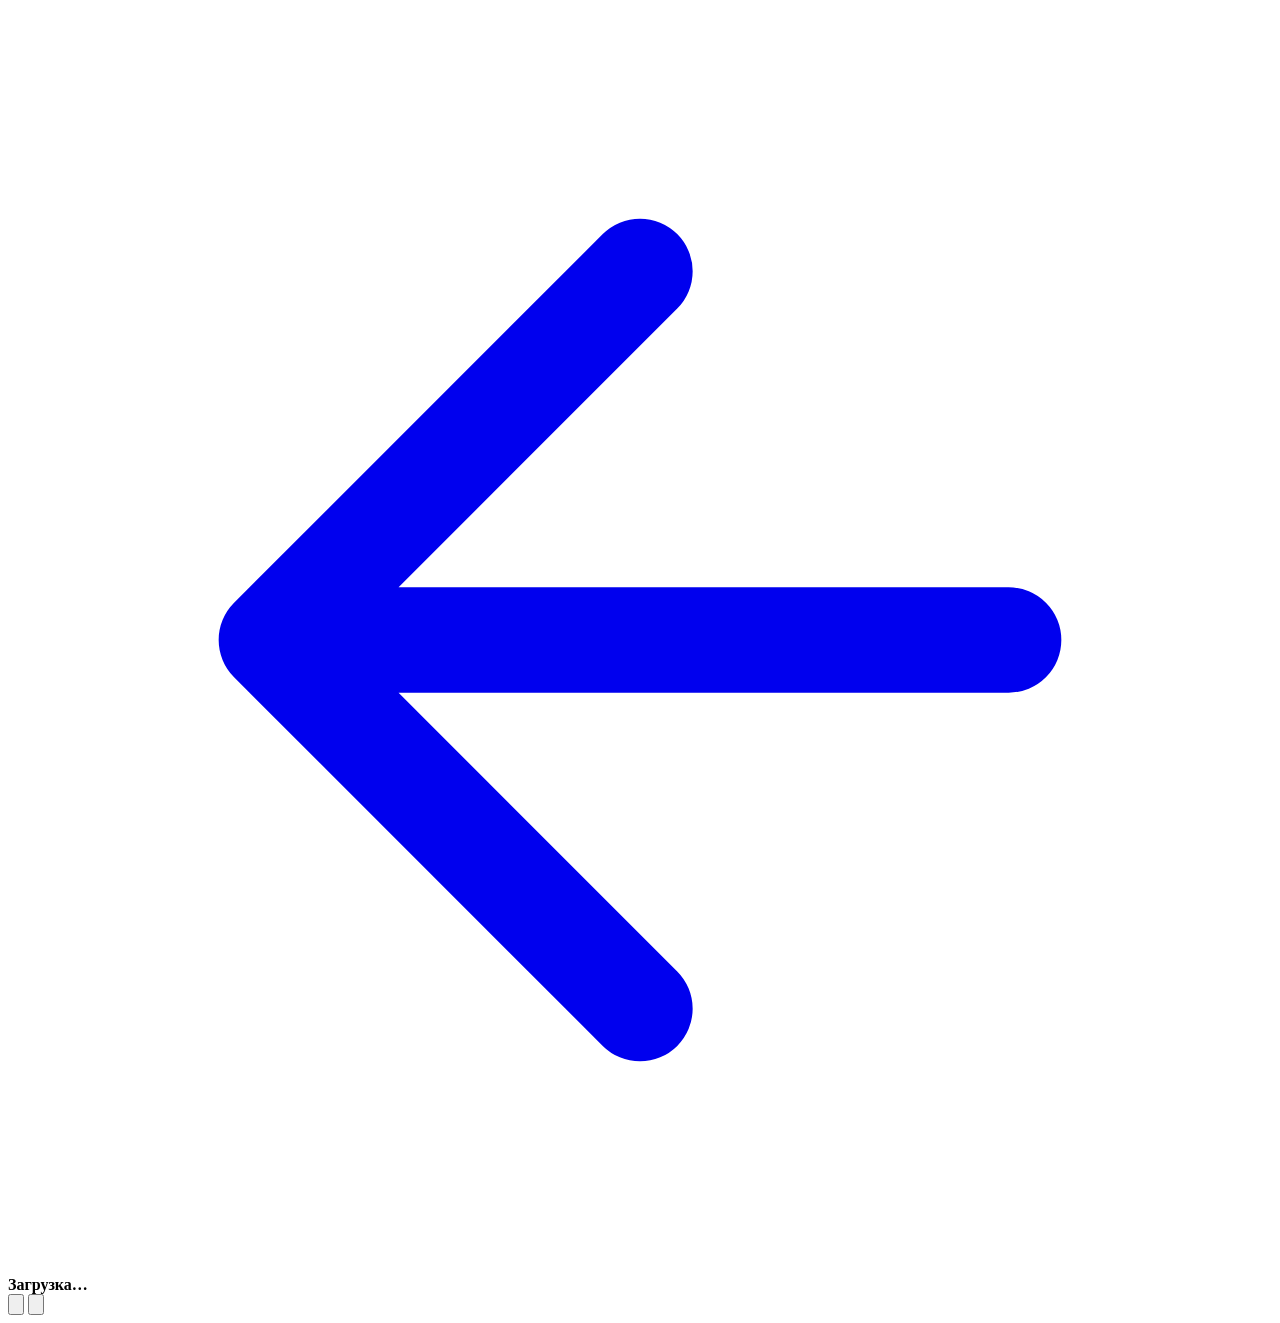
==== viewer.html @ b68bd86f "Страницы сайта, README и скрипты" ====
<!doctype html>
<html lang="ru">
<head>
  <meta charset="utf-8">
  <meta name="viewport" content="width=device-width, initial-scale=1, viewport-fit=cover">
  <title>Презентация — ЭПиО 6303</title>
  <link rel="icon" href="assets/favicon.svg" type="image/svg+xml">
  <link rel="preconnect" href="https://fonts.googleapis.com">
  <link rel="preconnect" href="https://fonts.gstatic.com" crossorigin>
  <link rel="preconnect" href="https://cdn.jsdelivr.net" crossorigin>
  <link rel="stylesheet" href="https://fonts.googleapis.com/css2?family=Manrope:wght@400;500;600;700;800&display=swap">
  <link rel="stylesheet" href="assets/styles.css">
  <script>try{var t=localStorage.getItem("theme")}catch(e){}document.documentElement.dataset.theme=t||(matchMedia("(prefers-color-scheme: dark)").matches?"dark":"light")</script>
</head>
<body class="viewer-body">
  <header class="viewer-bar">
    <a class="icon-btn" id="back" href="subjects.html" aria-label="Назад">
      <svg class="icon" viewBox="0 0 24 24" fill="none" stroke="currentColor" stroke-width="2" stroke-linecap="round" stroke-linejoin="round" aria-hidden="true"><path d="m12 19-7-7 7-7M19 12H5"/></svg>
    </a>
    <div class="viewer-title">
      <b id="title">Загрузка…</b>
      <span id="subtitle">&nbsp;</span>
    </div>
    <div class="viewer-tools">
      <span class="viewer-page" id="page-info"></span>
      <div class="viewer-zoom">
        <button class="icon-btn" id="zoom-out" type="button" aria-label="Уменьшить">
          <svg class="icon" viewBox="0 0 24 24" fill="none" stroke="currentColor" stroke-width="2" stroke-linecap="round" stroke-linejoin="round" aria-hidden="true"><path d="M5 12h14"/></svg>
        </button>
        <button class="icon-btn" id="zoom-in" type="button" aria-label="Увеличить">
          <svg class="icon" viewBox="0 0 24 24" fill="none" stroke="currentColor" stroke-width="2" stroke-linecap="round" stroke-linejoin="round" aria-hidden="true"><path d="M5 12h14M12 5v14"/></svg>
        </button>
      </div>
      <a class="icon-btn" id="download" href="#" download aria-label="Скачать оригинал" title="Скачать оригинал" hidden>
        <svg class="icon" viewBox="0 0 24 24" fill="none" stroke="currentColor" stroke-width="2" stroke-linecap="round" stroke-linejoin="round" aria-hidden="true"><path d="M12 3v12M7 10l5 5 5-5M5 21h14"/></svg>
      </a>
    </div>
  </header>

  <div id="pages" class="pages" aria-label="Страницы презентации"></div>
  <a class="btn btn-primary viewer-fab" id="fab" href="#" download hidden></a>

  <script src="assets/app.js"></script>
  <script type="module" src="assets/viewer.js"></script>
</body>
</html>
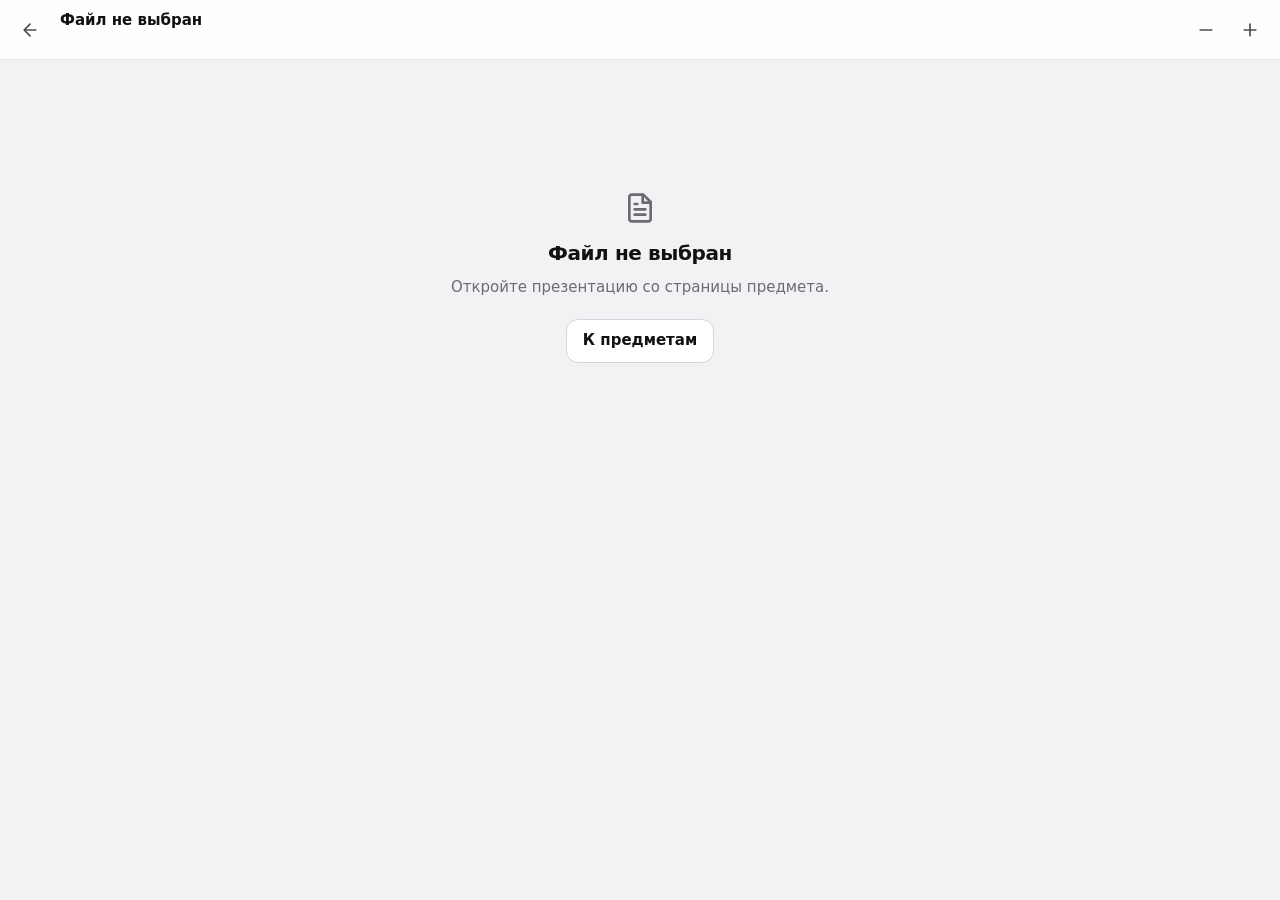
==== commit 7e24b3d4: "viewer.html: сброс кэша скрипта" ====
--- a/viewer.html
+++ b/viewer.html
@@ -41,6 +41,6 @@
   <a class="btn btn-primary viewer-fab" id="fab" href="#" download hidden></a>
 
   <script src="assets/app.js"></script>
-  <script type="module" src="assets/viewer.js"></script>
+  <script type="module" src="assets/viewer.js?v=3"></script>
 </body>
 </html>
--- a/assets/styles.css
+++ b/assets/styles.css
@@ -0,0 +1,732 @@
+/* ==========================================================================
+   ЭПиО 6303 — стили сайта
+   Цвета задаются переменными ниже: светлая тема, тёмная тема.
+   ========================================================================== */
+
+:root {
+  --bg: #f7f7f8;
+  --surface: #ffffff;
+  --surface-2: #f2f2f4;
+  --border: #e6e6e9;
+  --border-strong: #d4d4d9;
+  --text: #111114;
+  --text-2: #4a4a55;
+  --muted: #6b6b76;
+  --primary: #111114;
+  --primary-text: #ffffff;
+  --accent: #2f5bea;
+  --accent-soft: #eef2fe;
+  --success: #15803d;
+  --shadow-sm: 0 1px 2px rgba(17, 17, 20, 0.04), 0 1px 1px rgba(17, 17, 20, 0.03);
+  --shadow: 0 1px 2px rgba(17, 17, 20, 0.04), 0 4px 16px -4px rgba(17, 17, 20, 0.08);
+  --shadow-lg: 0 2px 4px rgba(17, 17, 20, 0.04), 0 16px 40px -12px rgba(17, 17, 20, 0.16);
+  --focus: 0 0 0 3px color-mix(in srgb, var(--accent) 35%, transparent);
+
+  --radius-sm: 10px;
+  --radius: 14px;
+  --radius-lg: 20px;
+
+  --font: "Manrope", system-ui, -apple-system, "Segoe UI", Roboto, sans-serif;
+  --header-h: 60px;
+  --tabbar-h: 64px;
+  --maxw: 1120px;
+  --ease: cubic-bezier(0.2, 0.7, 0.2, 1);
+  color-scheme: light;
+}
+
+:root[data-theme="dark"] {
+  --bg: #0b0b0d;
+  --surface: #141417;
+  --surface-2: #1b1b1f;
+  --border: #25252b;
+  --border-strong: #33333a;
+  --text: #ededf0;
+  --text-2: #c2c2ca;
+  --muted: #9a9aa5;
+  --primary: #ededf0;
+  --primary-text: #0b0b0d;
+  --accent: #7c9bff;
+  --accent-soft: #161d33;
+  --success: #4ade80;
+  --shadow-sm: 0 1px 2px rgba(0, 0, 0, 0.4);
+  --shadow: 0 1px 2px rgba(0, 0, 0, 0.4), 0 8px 24px -8px rgba(0, 0, 0, 0.5);
+  --shadow-lg: 0 2px 4px rgba(0, 0, 0, 0.4), 0 20px 48px -12px rgba(0, 0, 0, 0.7);
+  color-scheme: dark;
+}
+
+/* ---------- База ---------- */
+
+*,
+*::before,
+*::after { box-sizing: border-box; }
+
+[hidden] { display: none !important; }
+
+html { -webkit-text-size-adjust: 100%; }
+
+body {
+  margin: 0;
+  background: var(--bg);
+  color: var(--text);
+  font-family: var(--font);
+  font-size: 16px;
+  line-height: 1.5;
+  -webkit-font-smoothing: antialiased;
+  -moz-osx-font-smoothing: grayscale;
+  font-feature-settings: "cv11", "ss01";
+  padding-bottom: calc(var(--tabbar-h) + env(safe-area-inset-bottom));
+  transition: background-color 0.2s var(--ease), color 0.2s var(--ease);
+}
+
+@media (min-width: 900px) {
+  body { padding-bottom: 0; }
+}
+
+a { color: inherit; text-decoration: none; }
+button, input, select, textarea { font: inherit; color: inherit; }
+button { cursor: pointer; }
+img, svg { display: block; }
+h1, h2, h3, p { margin: 0; }
+
+:focus-visible { outline: none; box-shadow: var(--focus); border-radius: 8px; }
+
+.icon { width: 20px; height: 20px; flex: none; }
+.icon-sm { width: 16px; height: 16px; }
+.tnum { font-variant-numeric: tabular-nums; }
+.muted { color: var(--muted); }
+.sr-only {
+  position: absolute; width: 1px; height: 1px; padding: 0; margin: -1px;
+  overflow: hidden; clip: rect(0, 0, 0, 0); white-space: nowrap; border: 0;
+}
+
+/* ---------- Шапка ---------- */
+
+.header {
+  position: sticky;
+  top: 0;
+  z-index: 20;
+  height: var(--header-h);
+  background: color-mix(in srgb, var(--bg) 82%, transparent);
+  backdrop-filter: saturate(180%) blur(14px);
+  -webkit-backdrop-filter: saturate(180%) blur(14px);
+  border-bottom: 1px solid transparent;
+  transition: border-color 0.2s var(--ease);
+}
+.header.is-scrolled { border-bottom-color: var(--border); }
+
+.header-inner {
+  max-width: var(--maxw);
+  height: 100%;
+  margin: 0 auto;
+  padding: 0 16px;
+  display: flex;
+  align-items: center;
+  gap: 24px;
+}
+
+.brand { display: flex; align-items: center; gap: 10px; font-weight: 700; letter-spacing: -0.01em; }
+.brand-mark {
+  width: 32px; height: 32px; border-radius: 9px;
+  display: grid; place-items: center;
+  background: var(--primary); color: var(--primary-text);
+  font-size: 12px; font-weight: 800; letter-spacing: -0.02em;
+}
+.brand-sub { display: block; font-size: 12px; font-weight: 500; color: var(--muted); line-height: 1.2; }
+.brand-name { display: block; line-height: 1.2; }
+
+.nav-desktop { display: none; gap: 4px; margin-left: 8px; }
+.nav-desktop a {
+  padding: 8px 12px; border-radius: 9px; color: var(--muted); font-weight: 600; font-size: 15px;
+  transition: color 0.15s var(--ease), background-color 0.15s var(--ease);
+}
+.nav-desktop a:hover { color: var(--text); background: var(--surface-2); }
+.nav-desktop a[aria-current="page"] { color: var(--text); background: var(--surface-2); }
+
+.header-actions { margin-left: auto; display: flex; gap: 4px; }
+
+.icon-btn {
+  width: 44px; height: 44px; border-radius: 12px;
+  display: grid; place-items: center;
+  border: 0; background: transparent; color: var(--text-2);
+  transition: background-color 0.15s var(--ease), color 0.15s var(--ease), transform 0.1s var(--ease);
+}
+.icon-btn:hover { background: var(--surface-2); color: var(--text); }
+.icon-btn:active { transform: scale(0.94); }
+
+.theme-toggle .icon-moon { display: none; }
+:root[data-theme="dark"] .theme-toggle .icon-sun { display: none; }
+:root[data-theme="dark"] .theme-toggle .icon-moon { display: block; }
+
+@media (min-width: 900px) {
+  .nav-desktop { display: flex; }
+}
+
+/* ---------- Нижнее меню (телефон) ---------- */
+
+.tabbar {
+  position: fixed;
+  left: 0; right: 0; bottom: 0;
+  z-index: 30;
+  display: grid;
+  grid-template-columns: repeat(4, 1fr);
+  height: calc(var(--tabbar-h) + env(safe-area-inset-bottom));
+  padding-bottom: env(safe-area-inset-bottom);
+  background: color-mix(in srgb, var(--surface) 88%, transparent);
+  backdrop-filter: saturate(180%) blur(16px);
+  -webkit-backdrop-filter: saturate(180%) blur(16px);
+  border-top: 1px solid var(--border);
+}
+.tabbar a {
+  display: flex; flex-direction: column; align-items: center; justify-content: center; gap: 3px;
+  font-size: 11px; font-weight: 600; color: var(--muted);
+  -webkit-tap-highlight-color: transparent;
+  transition: color 0.15s var(--ease);
+}
+.tabbar a .icon { width: 22px; height: 22px; transition: transform 0.2s var(--ease); }
+.tabbar a:active .icon { transform: scale(0.88); }
+.tabbar a[aria-current="page"] { color: var(--text); }
+
+@media (min-width: 900px) {
+  .tabbar { display: none; }
+}
+
+/* ---------- Раскладка ---------- */
+
+.page {
+  max-width: var(--maxw);
+  margin: 0 auto;
+  padding: 20px 16px 48px;
+}
+@media (min-width: 900px) {
+  .page { padding: 40px 24px 80px; }
+}
+
+.page-head { margin-bottom: 20px; }
+.page-head h1 { font-size: 28px; line-height: 1.15; font-weight: 800; letter-spacing: -0.03em; }
+.page-head p { margin-top: 6px; color: var(--muted); font-size: 15px; }
+@media (min-width: 900px) {
+  .page-head { margin-bottom: 28px; }
+  .page-head h1 { font-size: 36px; }
+}
+
+.section { margin-top: 32px; }
+.section-head {
+  display: flex; align-items: baseline; justify-content: space-between; gap: 12px;
+  margin-bottom: 12px;
+}
+.section-head h2 { font-size: 18px; font-weight: 700; letter-spacing: -0.015em; }
+.section-link {
+  display: inline-flex; align-items: center; gap: 2px;
+  font-size: 14px; font-weight: 600; color: var(--muted);
+  padding: 6px 0;
+}
+.section-link:hover { color: var(--text); }
+
+.home-grid { display: grid; gap: 0; }
+@media (min-width: 900px) {
+  .home-grid { grid-template-columns: minmax(0, 1.1fr) minmax(0, 1fr); gap: 32px; align-items: start; }
+  .home-grid .section:first-child { margin-top: 0; }
+  .home-grid > div > .section:first-child { margin-top: 0; }
+}
+
+/* ---------- Карточки ---------- */
+
+.card {
+  background: var(--surface);
+  border: 1px solid var(--border);
+  border-radius: var(--radius-lg);
+  box-shadow: var(--shadow-sm);
+}
+
+.list-card { overflow: hidden; }
+.list-card > * + * { border-top: 1px solid var(--border); }
+
+/* Иконка предмета — единый маркер цвета во всём сайте */
+.chip {
+  --c: #64748b;
+  width: 40px; height: 40px; flex: none;
+  border-radius: 12px;
+  display: grid; place-items: center;
+  color: var(--c);
+  background: color-mix(in srgb, var(--c) 12%, var(--surface));
+}
+.chip .icon { width: 20px; height: 20px; }
+.chip-lg { width: 48px; height: 48px; border-radius: 14px; }
+.chip-lg .icon { width: 24px; height: 24px; }
+.chip-sm { width: 32px; height: 32px; border-radius: 10px; }
+.chip-sm .icon { width: 17px; height: 17px; }
+:root[data-theme="dark"] .chip {
+  color: color-mix(in srgb, var(--c) 70%, white);
+  background: color-mix(in srgb, var(--c) 20%, var(--surface));
+}
+
+.tag {
+  display: inline-flex; align-items: center; gap: 4px;
+  height: 22px; padding: 0 8px;
+  border-radius: 6px;
+  font-size: 12px; font-weight: 600;
+  background: var(--surface-2); color: var(--text-2);
+  white-space: nowrap;
+}
+.tag-lecture { background: var(--accent-soft); color: var(--accent); }
+.tag-live { background: color-mix(in srgb, var(--success) 14%, transparent); color: var(--success); }
+.tag-live::before {
+  content: ""; width: 6px; height: 6px; border-radius: 50%; background: currentColor;
+  animation: pulse 1.6s var(--ease) infinite;
+}
+@keyframes pulse { 0%, 100% { opacity: 1; } 50% { opacity: 0.3; } }
+
+/* ---------- Кнопки ---------- */
+
+.btn {
+  display: inline-flex; align-items: center; justify-content: center; gap: 8px;
+  min-height: 44px; padding: 0 16px;
+  border-radius: 12px; border: 1px solid var(--border-strong);
+  background: var(--surface); color: var(--text);
+  font-size: 15px; font-weight: 600; white-space: nowrap;
+  transition: background-color 0.15s var(--ease), border-color 0.15s var(--ease), transform 0.1s var(--ease), opacity 0.15s;
+  -webkit-tap-highlight-color: transparent;
+}
+.btn:hover { background: var(--surface-2); }
+.btn:active { transform: scale(0.97); }
+.btn .icon { width: 18px; height: 18px; }
+.btn-primary { background: var(--primary); color: var(--primary-text); border-color: var(--primary); }
+.btn-primary:hover { background: var(--primary); opacity: 0.88; }
+.btn-ghost { border-color: transparent; background: transparent; }
+.btn-sm { min-height: 36px; padding: 0 12px; font-size: 14px; border-radius: 10px; }
+.btn[disabled] { opacity: 0.5; pointer-events: none; }
+
+/* ---------- Блок «Сегодня» ---------- */
+
+.now-card { padding: 20px; position: relative; overflow: hidden; }
+@media (min-width: 900px) { .now-card { padding: 28px; } }
+
+.now-eyebrow {
+  display: flex; align-items: center; gap: 8px; flex-wrap: wrap;
+  font-size: 13px; font-weight: 600; color: var(--muted);
+}
+.now-countdown {
+  margin-top: 16px;
+  font-size: 44px; line-height: 1; font-weight: 800; letter-spacing: -0.04em;
+  font-variant-numeric: tabular-nums;
+}
+.now-countdown small { font-size: 0.5em; font-weight: 700; letter-spacing: -0.02em; color: var(--muted); margin-left: 2px; margin-right: 6px; }
+.now-countdown small:last-child { margin-right: 0; }
+.now-label { margin-top: 6px; font-size: 14px; color: var(--muted); font-weight: 500; }
+@media (min-width: 900px) { .now-countdown { font-size: 56px; } }
+
+.now-lesson {
+  display: flex; gap: 14px; align-items: flex-start;
+  margin-top: 22px; padding-top: 20px; border-top: 1px solid var(--border);
+}
+.now-lesson-title { font-size: 18px; font-weight: 700; letter-spacing: -0.015em; line-height: 1.3; }
+.now-lesson-meta {
+  display: flex; flex-wrap: wrap; gap: 4px 14px; margin-top: 6px;
+  font-size: 14px; color: var(--text-2);
+}
+.now-lesson-meta span { display: inline-flex; align-items: center; gap: 5px; }
+.now-lesson-meta .icon { width: 15px; height: 15px; color: var(--muted); }
+
+.progress {
+  height: 6px; border-radius: 99px; background: var(--surface-2); overflow: hidden; margin-top: 18px;
+}
+.progress > div {
+  height: 100%; border-radius: inherit; background: var(--success);
+  transition: width 1s linear;
+}
+
+.now-empty { display: flex; gap: 14px; align-items: flex-start; }
+.now-empty h2 { font-size: 20px; font-weight: 700; letter-spacing: -0.02em; }
+.now-empty p { color: var(--muted); margin-top: 4px; font-size: 15px; }
+
+/* ---------- Строка пары ---------- */
+
+.lesson {
+  display: grid;
+  grid-template-columns: 56px minmax(0, 1fr);
+  gap: 14px;
+  padding: 14px 16px;
+  align-items: start;
+  transition: background-color 0.2s var(--ease), opacity 0.2s var(--ease);
+}
+.lesson-time { font-variant-numeric: tabular-nums; padding-top: 1px; }
+.lesson-time b { display: block; font-size: 15px; font-weight: 700; }
+.lesson-time span { display: block; font-size: 13px; color: var(--muted); }
+.lesson-body { display: flex; gap: 12px; align-items: flex-start; min-width: 0; }
+.lesson-main { min-width: 0; flex: 1; }
+.lesson-title { font-weight: 700; font-size: 15px; line-height: 1.35; letter-spacing: -0.01em; }
+.lesson-tags { display: flex; flex-wrap: wrap; gap: 6px; margin-top: 6px; }
+.lesson-meta { margin-top: 6px; font-size: 13px; color: var(--muted); display: flex; flex-wrap: wrap; gap: 2px 12px; }
+.lesson-meta span { display: inline-flex; align-items: center; gap: 4px; }
+.lesson-meta .icon { width: 14px; height: 14px; }
+.lesson.is-past { opacity: 0.5; }
+.lesson.is-now { background: color-mix(in srgb, var(--success) 6%, var(--surface)); }
+
+.day-off {
+  display: flex; flex-direction: column; align-items: center; justify-content: center; gap: 8px;
+  padding: 32px 16px; text-align: center; color: var(--muted); font-weight: 600;
+}
+.day-off .icon { width: 28px; height: 28px; }
+
+/* ---------- Строка лекции ---------- */
+
+.lecture {
+  display: flex; flex-wrap: wrap; align-items: center; gap: 12px 14px;
+  padding: 14px 16px;
+}
+.lecture-info { display: flex; gap: 12px; align-items: flex-start; flex: 1 1 260px; min-width: 0; }
+.lecture-text { min-width: 0; }
+.lecture-kicker { font-size: 13px; color: var(--muted); font-weight: 600; font-variant-numeric: tabular-nums; }
+.lecture-title { font-weight: 700; font-size: 15px; line-height: 1.35; letter-spacing: -0.01em; margin-top: 1px; }
+.lecture-sub { font-size: 13px; color: var(--muted); margin-top: 2px; }
+.lecture-actions { display: flex; gap: 8px; width: 100%; }
+.lecture-actions .btn { flex: 1; }
+@media (min-width: 640px) {
+  .lecture-actions { width: auto; }
+  .lecture-actions .btn { flex: none; }
+}
+.lecture mark, .result mark {
+  background: color-mix(in srgb, var(--accent) 18%, transparent);
+  color: inherit; border-radius: 3px; padding: 0 1px;
+}
+
+/* ---------- Расписание ---------- */
+
+.toolbar {
+  display: flex; flex-wrap: wrap; gap: 12px; align-items: center; justify-content: space-between;
+  margin-bottom: 16px;
+}
+
+.segmented {
+  display: inline-flex; padding: 3px; gap: 2px;
+  background: var(--surface-2); border: 1px solid var(--border); border-radius: 12px;
+}
+.segmented button {
+  min-height: 38px; padding: 0 14px; border: 0; border-radius: 9px;
+  background: transparent; color: var(--muted); font-weight: 600; font-size: 14px;
+  transition: background-color 0.15s var(--ease), color 0.15s var(--ease), box-shadow 0.15s;
+}
+.segmented button[aria-pressed="true"] { background: var(--surface); color: var(--text); box-shadow: var(--shadow-sm); }
+.segmented button[disabled] { opacity: 0.4; cursor: default; }
+
+.select {
+  min-height: 44px; padding: 0 36px 0 12px; border-radius: 12px;
+  border: 1px solid var(--border-strong); background: var(--surface);
+  appearance: none; -webkit-appearance: none;
+  background-image: url("data:image/svg+xml,%3Csvg xmlns='http://www.w3.org/2000/svg' width='16' height='16' viewBox='0 0 24 24' fill='none' stroke='%236b6b76' stroke-width='2' stroke-linecap='round' stroke-linejoin='round'%3E%3Cpath d='m6 9 6 6 6-6'/%3E%3C/svg%3E");
+  background-repeat: no-repeat; background-position: right 12px center;
+  font-size: 15px;
+}
+
+.day-tabs {
+  display: flex; gap: 6px; overflow-x: auto; scrollbar-width: none;
+  margin: 0 -16px 12px; padding: 2px 16px;
+  scroll-snap-type: x proximity;
+}
+.day-tabs::-webkit-scrollbar { display: none; }
+.day-tab {
+  flex: 1 0 auto; min-width: 56px; min-height: 58px;
+  display: flex; flex-direction: column; align-items: center; justify-content: center; gap: 1px;
+  border: 1px solid var(--border); border-radius: 14px;
+  background: var(--surface); color: var(--muted);
+  font-size: 12px; font-weight: 600;
+  scroll-snap-align: center;
+  transition: background-color 0.2s var(--ease), color 0.2s var(--ease), border-color 0.2s var(--ease);
+  -webkit-tap-highlight-color: transparent;
+}
+.day-tab b { font-size: 17px; font-weight: 700; color: var(--text); font-variant-numeric: tabular-nums; }
+.day-tab.is-today { border-color: var(--accent); color: var(--accent); }
+.day-tab[aria-selected="true"] { background: var(--primary); border-color: var(--primary); color: var(--primary-text); }
+.day-tab[aria-selected="true"] b { color: var(--primary-text); }
+.day-tab.is-today[aria-selected="true"] { background: var(--accent); border-color: var(--accent); color: #fff; }
+.day-tab.is-today[aria-selected="true"] b { color: #fff; }
+:root[data-theme="dark"] .day-tab.is-today[aria-selected="true"],
+:root[data-theme="dark"] .day-tab.is-today[aria-selected="true"] b { color: #0b0b0d; }
+
+.week {
+  position: relative;
+  display: flex; gap: 20px;
+  align-items: flex-start;
+  overflow-x: auto; scroll-snap-type: x mandatory;
+  scrollbar-width: none;
+  margin: 0 -16px; padding: 0 16px 4px;
+  scroll-padding: 0 16px;
+  overscroll-behavior-x: contain;
+}
+.week::-webkit-scrollbar { display: none; }
+.day { flex: 0 0 100%; scroll-snap-align: start; scroll-snap-stop: always; min-width: 0; }
+
+.day-head {
+  display: flex; align-items: baseline; justify-content: space-between; gap: 8px;
+  padding: 14px 16px 12px;
+}
+.day-head h3 { font-size: 16px; font-weight: 700; letter-spacing: -0.01em; text-transform: capitalize; }
+.day-head span { font-size: 13px; color: var(--muted); font-weight: 600; white-space: nowrap; }
+.day.is-today .card { border-color: color-mix(in srgb, var(--accent) 55%, var(--border)); box-shadow: 0 0 0 1px color-mix(in srgb, var(--accent) 30%, transparent), var(--shadow); }
+.day.is-today .day-head h3 { color: var(--accent); }
+.today-badge {
+  font-size: 11px; font-weight: 700; text-transform: uppercase; letter-spacing: 0.04em;
+  color: var(--accent); background: var(--accent-soft); padding: 3px 7px; border-radius: 6px;
+}
+.day .list-card > .day-head + * { border-top: 1px solid var(--border); }
+
+@media (min-width: 900px) {
+  .day-tabs { display: none; }
+  .week {
+    display: grid; grid-template-columns: repeat(var(--days, 5), minmax(0, 1fr));
+    overflow: visible; margin: 0; padding: 0; gap: 12px;
+  }
+  .day { flex: none; }
+  .day .lesson { grid-template-columns: 1fr; gap: 8px; padding: 14px; }
+  .day .lesson-time { display: flex; gap: 6px; align-items: baseline; }
+  .day .lesson-time b, .day .lesson-time span { display: inline; }
+  .day .lesson-time span::before { content: "– "; }
+  .day .chip { display: none; }
+}
+
+.notice {
+  display: flex; gap: 10px; align-items: flex-start;
+  padding: 12px 14px; margin-bottom: 16px;
+  border-radius: var(--radius); background: var(--surface-2); color: var(--text-2);
+  font-size: 14px; font-weight: 500;
+}
+.notice .icon { width: 18px; height: 18px; margin-top: 1px; flex: none; color: var(--muted); }
+
+/* ---------- Предметы ---------- */
+
+.subjects-grid { display: grid; gap: 12px; grid-template-columns: 1fr; }
+@media (min-width: 640px) { .subjects-grid { grid-template-columns: repeat(2, 1fr); } }
+@media (min-width: 1000px) { .subjects-grid { grid-template-columns: repeat(3, 1fr); } }
+
+.subject-card {
+  display: grid;
+  grid-template-columns: auto minmax(0, 1fr) auto;
+  align-items: center; gap: 14px;
+  padding: 14px 16px;
+  transition: transform 0.2s var(--ease), box-shadow 0.2s var(--ease), border-color 0.2s var(--ease);
+  -webkit-tap-highlight-color: transparent;
+}
+.subject-card:hover { transform: translateY(-2px); box-shadow: var(--shadow); border-color: var(--border-strong); }
+.subject-card:active { transform: scale(0.99); }
+.subject-card h3 { font-size: 15px; font-weight: 700; letter-spacing: -0.015em; line-height: 1.3; }
+.subject-card p { font-size: 13px; color: var(--muted); margin-top: 2px; }
+.subject-count { font-size: 13px; font-weight: 600; color: var(--muted); font-variant-numeric: tabular-nums; white-space: nowrap; }
+.subject-card.is-empty .subject-count { opacity: 0.7; }
+@media (max-width: 639px) {
+  .subject-card.is-empty { grid-template-columns: auto minmax(0, 1fr); }
+  .subject-card.is-empty .subject-count { display: none; }
+}
+@media (min-width: 640px) {
+  .subject-card {
+    grid-template-columns: auto 1fr;
+    grid-template-areas: "chip count" "body body";
+    align-items: start; gap: 18px 12px; padding: 18px;
+  }
+  .subject-card .chip { grid-area: chip; }
+  .subject-card .subject-count { grid-area: count; justify-self: end; }
+  .subject-card-body { grid-area: body; }
+  .subject-card h3 { font-size: 16px; }
+  .subject-card p { font-size: 14px; }
+}
+
+.back-link {
+  display: inline-flex; align-items: center; gap: 6px;
+  min-height: 44px; margin: -8px 0 8px -4px; padding: 0 8px 0 4px;
+  font-size: 15px; font-weight: 600; color: var(--muted); border-radius: 10px;
+}
+.back-link:hover { color: var(--text); }
+
+.subject-hero { display: flex; gap: 16px; align-items: flex-start; margin-bottom: 24px; }
+.subject-hero h1 { font-size: 26px; line-height: 1.15; font-weight: 800; letter-spacing: -0.03em; }
+.subject-hero dl { margin: 10px 0 0; display: grid; gap: 4px; font-size: 14px; }
+.subject-hero dt { display: inline; color: var(--muted); }
+.subject-hero dd { display: inline; margin: 0; color: var(--text-2); font-weight: 500; }
+@media (min-width: 900px) { .subject-hero h1 { font-size: 34px; } }
+
+.empty {
+  padding: 40px 20px; text-align: center; color: var(--muted);
+}
+.empty > .icon { width: 28px; height: 28px; margin: 0 auto 10px; }
+.empty b { display: block; color: var(--text); font-size: 16px; margin-bottom: 4px; }
+
+/* ---------- Поиск ---------- */
+
+.search-box { position: relative; }
+.search-box .icon { position: absolute; left: 16px; top: 50%; transform: translateY(-50%); color: var(--muted); pointer-events: none; }
+.search-input {
+  width: 100%; height: 54px; padding: 0 48px 0 48px;
+  border-radius: 16px; border: 1px solid var(--border-strong);
+  background: var(--surface); font-size: 17px; font-weight: 500;
+  box-shadow: var(--shadow-sm);
+  transition: border-color 0.15s var(--ease), box-shadow 0.15s var(--ease);
+  -webkit-appearance: none; appearance: none;
+}
+.search-input::placeholder { color: var(--muted); }
+.search-input:focus { outline: none; border-color: var(--accent); box-shadow: var(--focus); }
+.search-input::-webkit-search-cancel-button { display: none; }
+.search-clear { position: absolute; right: 5px; top: 50%; transform: translateY(-50%); }
+.search-clear[hidden] { display: none; }
+
+.search-hints { display: flex; flex-wrap: wrap; gap: 8px; margin-top: 16px; }
+.search-hints button {
+  min-height: 36px; padding: 0 12px; border-radius: 99px;
+  border: 1px solid var(--border); background: var(--surface);
+  font-size: 14px; font-weight: 600; color: var(--text-2);
+  transition: background-color 0.15s var(--ease);
+}
+.search-hints button:hover { background: var(--surface-2); }
+
+.result {
+  display: flex; gap: 12px; align-items: center; padding: 14px 16px;
+  transition: background-color 0.15s var(--ease);
+}
+.result:hover { background: var(--surface-2); }
+.result-text { min-width: 0; flex: 1; }
+.result-title { font-weight: 700; font-size: 15px; line-height: 1.35; }
+.result-sub { font-size: 13px; color: var(--muted); margin-top: 1px; }
+.result > .icon { color: var(--muted); }
+
+/* ---------- Просмотр PDF ---------- */
+
+.viewer-body { padding-bottom: 0; background: var(--surface-2); }
+.viewer-bar {
+  position: sticky; top: 0; z-index: 20;
+  display: flex; align-items: center; gap: 8px;
+  height: 60px; padding: 0 8px;
+  background: color-mix(in srgb, var(--surface) 90%, transparent);
+  backdrop-filter: saturate(180%) blur(14px);
+  -webkit-backdrop-filter: saturate(180%) blur(14px);
+  border-bottom: 1px solid var(--border);
+}
+.viewer-title { flex: 1; min-width: 0; }
+.viewer-title b { display: block; font-size: 15px; font-weight: 700; white-space: nowrap; overflow: hidden; text-overflow: ellipsis; }
+.viewer-title span { display: block; font-size: 12px; color: var(--muted); white-space: nowrap; overflow: hidden; text-overflow: ellipsis; }
+.viewer-tools { display: flex; align-items: center; gap: 2px; }
+.viewer-page { font-size: 13px; font-weight: 600; color: var(--muted); padding: 0 6px; font-variant-numeric: tabular-nums; white-space: nowrap; }
+.viewer-zoom { display: none; }
+@media (min-width: 700px) { .viewer-zoom { display: flex; } }
+
+.pages {
+  display: flex; flex-direction: column; align-items: flex-start; gap: 12px;
+  padding: 12px 8px 96px;
+  overflow-x: auto;
+}
+@media (min-width: 700px) { .pages { padding: 24px 24px 96px; gap: 20px; } }
+.pdf-page {
+  position: relative; flex: none; margin-inline: auto;
+  background: #fff; border-radius: 8px; overflow: hidden;
+  box-shadow: var(--shadow);
+}
+.pdf-page canvas { position: absolute; inset: 0; width: 100%; height: 100%; }
+.pdf-page-num {
+  position: absolute; right: 8px; bottom: 8px; z-index: 1;
+  font-size: 11px; font-weight: 700; color: #6b6b76; background: rgba(255, 255, 255, 0.9);
+  padding: 2px 6px; border-radius: 6px; font-variant-numeric: tabular-nums;
+}
+:root[data-theme="dark"] .pdf-page { background: #1b1b1f; }
+:root[data-theme="dark"] .pdf-page.is-rendered { background: #fff; }
+@media (min-width: 700px) { .viewer-fab { display: none; } }
+
+.viewer-fab {
+  position: fixed; left: 50%; bottom: calc(16px + env(safe-area-inset-bottom)); transform: translateX(-50%);
+  z-index: 25; box-shadow: var(--shadow-lg);
+}
+
+.viewer-state { max-width: 480px; margin: 12vh auto 0; padding: 0 20px; text-align: center; }
+.viewer-state > .icon { width: 32px; height: 32px; margin: 0 auto 14px; color: var(--muted); }
+.viewer-state h2 { font-size: 20px; font-weight: 700; letter-spacing: -0.02em; }
+.viewer-state p { color: var(--muted); margin-top: 8px; font-size: 15px; }
+.viewer-state .btn { margin-top: 20px; }
+
+.spinner {
+  width: 28px; height: 28px; margin: 0 auto 14px; border-radius: 50%;
+  border: 3px solid var(--border); border-top-color: var(--text);
+  animation: spin 0.8s linear infinite;
+}
+@keyframes spin { to { transform: rotate(360deg); } }
+
+/* ---------- Форма (admin) ---------- */
+
+.form-grid { display: grid; gap: 12px; grid-template-columns: 1fr 1fr; }
+.form-grid .full { grid-column: 1 / -1; }
+@media (min-width: 900px) { .form-grid { grid-template-columns: repeat(4, 1fr); } }
+.field { display: flex; flex-direction: column; gap: 6px; min-width: 0; }
+.field label, .field .label { font-size: 13px; font-weight: 600; color: var(--text-2); }
+.input {
+  width: 100%; min-height: 44px; padding: 0 12px;
+  border-radius: 12px; border: 1px solid var(--border-strong); background: var(--surface);
+  font-size: 15px;
+}
+.input:focus, .select:focus, .textarea:focus { outline: none; border-color: var(--accent); box-shadow: var(--focus); }
+.textarea {
+  width: 100%; min-height: 260px; padding: 12px;
+  border-radius: 12px; border: 1px solid var(--border-strong); background: var(--surface-2);
+  font-family: ui-monospace, "SF Mono", Menlo, Consolas, monospace; font-size: 12.5px; line-height: 1.55;
+  resize: vertical;
+}
+.admin-panel { padding: 18px; }
+.admin-panel + .admin-panel { margin-top: 16px; }
+.admin-panel h2 { font-size: 16px; font-weight: 700; margin-bottom: 4px; }
+.admin-panel > p { font-size: 14px; color: var(--muted); margin-bottom: 14px; }
+.row-actions { display: flex; flex-wrap: wrap; gap: 8px; margin-top: 14px; }
+.row-actions .btn { white-space: normal; text-align: center; }
+.admin-day-head {
+  display: flex; align-items: center; justify-content: space-between; gap: 8px;
+  padding: 12px 16px; background: var(--surface-2);
+}
+.admin-day-head b { font-size: 15px; }
+.switch { display: inline-flex; align-items: center; gap: 8px; font-size: 14px; font-weight: 600; color: var(--text-2); min-height: 36px; cursor: pointer; }
+.switch input { width: 18px; height: 18px; accent-color: var(--primary); }
+.admin-lesson { display: flex; gap: 12px; align-items: center; padding: 10px 16px; }
+.admin-lesson .lesson-main { font-size: 14px; }
+.admin-lesson .lesson-title { font-size: 14px; }
+.admin-empty { padding: 12px 16px; font-size: 14px; color: var(--muted); }
+.pair-presets { display: flex; flex-wrap: wrap; gap: 6px; }
+.pair-presets button {
+  min-height: 36px; padding: 0 10px; border-radius: 10px; border: 1px solid var(--border-strong);
+  background: var(--surface); font-size: 13px; font-weight: 600; font-variant-numeric: tabular-nums;
+}
+.pair-presets button[aria-pressed="true"] { background: var(--primary); color: var(--primary-text); border-color: var(--primary); }
+
+/* ---------- Прочее ---------- */
+
+.toast {
+  position: fixed; left: 50%; bottom: calc(var(--tabbar-h) + 16px + env(safe-area-inset-bottom));
+  transform: translate(-50%, 12px); opacity: 0;
+  z-index: 50; padding: 10px 16px; border-radius: 12px;
+  background: var(--primary); color: var(--primary-text);
+  font-size: 14px; font-weight: 600; box-shadow: var(--shadow-lg);
+  transition: opacity 0.2s var(--ease), transform 0.2s var(--ease);
+  pointer-events: none;
+}
+.toast.is-visible { opacity: 1; transform: translate(-50%, 0); }
+@media (min-width: 900px) { .toast { bottom: 24px; } }
+
+.footer {
+  max-width: var(--maxw); margin: 0 auto; padding: 0 16px 32px;
+  font-size: 13px; color: var(--muted);
+}
+@media (min-width: 900px) { .footer { padding: 0 24px 40px; } }
+
+.skeleton {
+  border-radius: 8px;
+  background: linear-gradient(90deg, var(--surface-2) 0%, var(--border) 50%, var(--surface-2) 100%);
+  background-size: 200% 100%;
+  animation: shimmer 1.4s ease-in-out infinite;
+}
+@keyframes shimmer { from { background-position: 200% 0; } to { background-position: -200% 0; } }
+
+/* Плавное появление контента */
+.fade-in { animation: fadeIn 0.35s var(--ease) both; }
+@keyframes fadeIn { from { opacity: 0; transform: translateY(6px); } to { opacity: 1; transform: none; } }
+.stagger > * { animation: fadeIn 0.4s var(--ease) both; }
+.stagger > *:nth-child(2) { animation-delay: 30ms; }
+.stagger > *:nth-child(3) { animation-delay: 60ms; }
+.stagger > *:nth-child(4) { animation-delay: 90ms; }
+.stagger > *:nth-child(5) { animation-delay: 120ms; }
+.stagger > *:nth-child(6) { animation-delay: 150ms; }
+.stagger > *:nth-child(n+7) { animation-delay: 180ms; }
+
+@media (prefers-reduced-motion: reduce) {
+  *, *::before, *::after { animation-duration: 0.01ms !important; animation-iteration-count: 1 !important; transition-duration: 0.01ms !important; scroll-behavior: auto !important; }
+}
